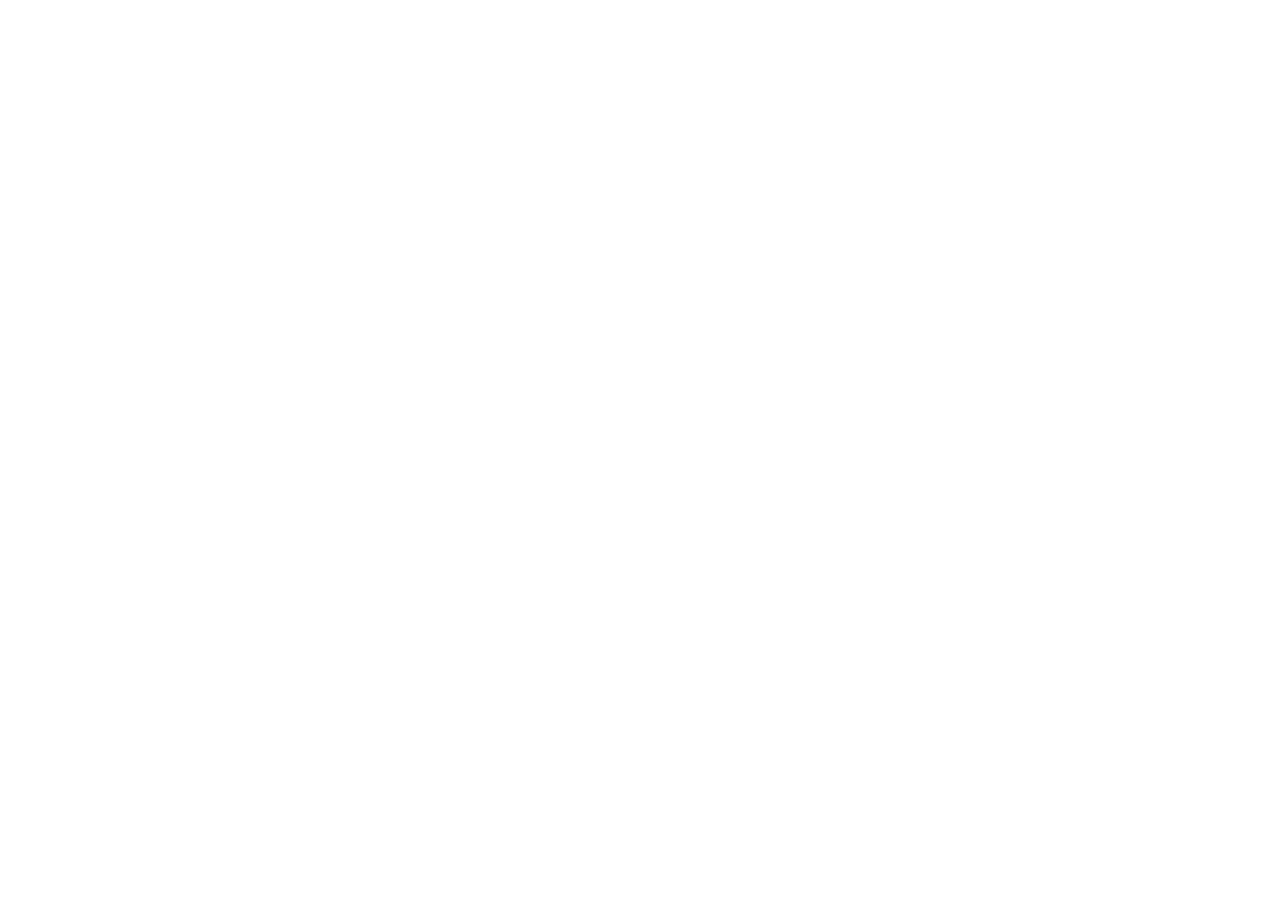
==== index.html @ b54eb77b "Init" ====
<!DOCTYPE html>
<html lang="en">
<head>
	<meta charset="UTF-8">
	<title>Landing</title>
	<!-- Google fonts -->
	<link href="https://fonts.googleapis.com/css?family=Dosis:300,400|Open+Sans:300,400" rel="stylesheet">

	<!-- Et-line icons -->
	<link rel="stylesheet" href="css/et-line.css">

	<!-- Font awesome -->
	<link rel="stylesheet" href="css/font-awesome.min.css">

	<!-- Custom style -->
	<link rel="stylesheet" href="css/style.css">
</head>
<body>
	
</body>
</html>
---- css/et-line.css ----
@font-face {
	font-family: 'et-line';
	src:url('../fonts/et-line.eot');
	src:url('../fonts/et-line.eot?#iefix') format('embedded-opentype'),
		url('../fonts/et-line.woff') format('woff'),
		url('../fonts/et-line.ttf') format('truetype'),
		url('../fonts/et-line.svg#et-line') format('svg');
	font-weight: normal;
	font-style: normal;
}

/* Use the following CSS code if you want to use data attributes for inserting your icons */
[data-icon]:before {
	font-family: 'et-line';
	content: attr(data-icon);
	speak: none;
	font-weight: normal;
	font-variant: normal;
	text-transform: none;
	line-height: 1;
	-webkit-font-smoothing: antialiased;
	-moz-osx-font-smoothing: grayscale;
	display:inline-block;
}

/* Use the following CSS code if you want to have a class per icon */
/*
Instead of a list of all class selectors,
you can use the generic selector below, but it's slower:
[class*="icon-"] {
*/
.icon-mobile, .icon-laptop, .icon-desktop, .icon-tablet, .icon-phone, .icon-document, .icon-documents, .icon-search, .icon-clipboard, .icon-newspaper, .icon-notebook, .icon-book-open, .icon-browser, .icon-calendar, .icon-presentation, .icon-picture, .icon-pictures, .icon-video, .icon-camera, .icon-printer, .icon-toolbox, .icon-briefcase, .icon-wallet, .icon-gift, .icon-bargraph, .icon-grid, .icon-expand, .icon-focus, .icon-edit, .icon-adjustments, .icon-ribbon, .icon-hourglass, .icon-lock, .icon-megaphone, .icon-shield, .icon-trophy, .icon-flag, .icon-map, .icon-puzzle, .icon-basket, .icon-envelope, .icon-streetsign, .icon-telescope, .icon-gears, .icon-key, .icon-paperclip, .icon-attachment, .icon-pricetags, .icon-lightbulb, .icon-layers, .icon-pencil, .icon-tools, .icon-tools-2, .icon-scissors, .icon-paintbrush, .icon-magnifying-glass, .icon-circle-compass, .icon-linegraph, .icon-mic, .icon-strategy, .icon-beaker, .icon-caution, .icon-recycle, .icon-anchor, .icon-profile-male, .icon-profile-female, .icon-bike, .icon-wine, .icon-hotairballoon, .icon-globe, .icon-genius, .icon-map-pin, .icon-dial, .icon-chat, .icon-heart, .icon-cloud, .icon-upload, .icon-download, .icon-target, .icon-hazardous, .icon-piechart, .icon-speedometer, .icon-global, .icon-compass, .icon-lifesaver, .icon-clock, .icon-aperture, .icon-quote, .icon-scope, .icon-alarmclock, .icon-refresh, .icon-happy, .icon-sad, .icon-facebook, .icon-twitter, .icon-googleplus, .icon-rss, .icon-tumblr, .icon-linkedin, .icon-dribbble {
	font-family: 'et-line';
	speak: none;
	font-style: normal;
	font-weight: normal;
	font-variant: normal;
	text-transform: none;
	line-height: 1;
	-webkit-font-smoothing: antialiased;
	-moz-osx-font-smoothing: grayscale;
	display:inline-block;
}
.icon-mobile:before {
	content: "\e000";
}
.icon-laptop:before {
	content: "\e001";
}
.icon-desktop:before {
	content: "\e002";
}
.icon-tablet:before {
	content: "\e003";
}
.icon-phone:before {
	content: "\e004";
}
.icon-document:before {
	content: "\e005";
}
.icon-documents:before {
	content: "\e006";
}
.icon-search:before {
	content: "\e007";
}
.icon-clipboard:before {
	content: "\e008";
}
.icon-newspaper:before {
	content: "\e009";
}
.icon-notebook:before {
	content: "\e00a";
}
.icon-book-open:before {
	content: "\e00b";
}
.icon-browser:before {
	content: "\e00c";
}
.icon-calendar:before {
	content: "\e00d";
}
.icon-presentation:before {
	content: "\e00e";
}
.icon-picture:before {
	content: "\e00f";
}
.icon-pictures:before {
	content: "\e010";
}
.icon-video:before {
	content: "\e011";
}
.icon-camera:before {
	content: "\e012";
}
.icon-printer:before {
	content: "\e013";
}
.icon-toolbox:before {
	content: "\e014";
}
.icon-briefcase:before {
	content: "\e015";
}
.icon-wallet:before {
	content: "\e016";
}
.icon-gift:before {
	content: "\e017";
}
.icon-bargraph:before {
	content: "\e018";
}
.icon-grid:before {
	content: "\e019";
}
.icon-expand:before {
	content: "\e01a";
}
.icon-focus:before {
	content: "\e01b";
}
.icon-edit:before {
	content: "\e01c";
}
.icon-adjustments:before {
	content: "\e01d";
}
.icon-ribbon:before {
	content: "\e01e";
}
.icon-hourglass:before {
	content: "\e01f";
}
.icon-lock:before {
	content: "\e020";
}
.icon-megaphone:before {
	content: "\e021";
}
.icon-shield:before {
	content: "\e022";
}
.icon-trophy:before {
	content: "\e023";
}
.icon-flag:before {
	content: "\e024";
}
.icon-map:before {
	content: "\e025";
}
.icon-puzzle:before {
	content: "\e026";
}
.icon-basket:before {
	content: "\e027";
}
.icon-envelope:before {
	content: "\e028";
}
.icon-streetsign:before {
	content: "\e029";
}
.icon-telescope:before {
	content: "\e02a";
}
.icon-gears:before {
	content: "\e02b";
}
.icon-key:before {
	content: "\e02c";
}
.icon-paperclip:before {
	content: "\e02d";
}
.icon-attachment:before {
	content: "\e02e";
}
.icon-pricetags:before {
	content: "\e02f";
}
.icon-lightbulb:before {
	content: "\e030";
}
.icon-layers:before {
	content: "\e031";
}
.icon-pencil:before {
	content: "\e032";
}
.icon-tools:before {
	content: "\e033";
}
.icon-tools-2:before {
	content: "\e034";
}
.icon-scissors:before {
	content: "\e035";
}
.icon-paintbrush:before {
	content: "\e036";
}
.icon-magnifying-glass:before {
	content: "\e037";
}
.icon-circle-compass:before {
	content: "\e038";
}
.icon-linegraph:before {
	content: "\e039";
}
.icon-mic:before {
	content: "\e03a";
}
.icon-strategy:before {
	content: "\e03b";
}
.icon-beaker:before {
	content: "\e03c";
}
.icon-caution:before {
	content: "\e03d";
}
.icon-recycle:before {
	content: "\e03e";
}
.icon-anchor:before {
	content: "\e03f";
}
.icon-profile-male:before {
	content: "\e040";
}
.icon-profile-female:before {
	content: "\e041";
}
.icon-bike:before {
	content: "\e042";
}
.icon-wine:before {
	content: "\e043";
}
.icon-hotairballoon:before {
	content: "\e044";
}
.icon-globe:before {
	content: "\e045";
}
.icon-genius:before {
	content: "\e046";
}
.icon-map-pin:before {
	content: "\e047";
}
.icon-dial:before {
	content: "\e048";
}
.icon-chat:before {
	content: "\e049";
}
.icon-heart:before {
	content: "\e04a";
}
.icon-cloud:before {
	content: "\e04b";
}
.icon-upload:before {
	content: "\e04c";
}
.icon-download:before {
	content: "\e04d";
}
.icon-target:before {
	content: "\e04e";
}
.icon-hazardous:before {
	content: "\e04f";
}
.icon-piechart:before {
	content: "\e050";
}
.icon-speedometer:before {
	content: "\e051";
}
.icon-global:before {
	content: "\e052";
}
.icon-compass:before {
	content: "\e053";
}
.icon-lifesaver:before {
	content: "\e054";
}
.icon-clock:before {
	content: "\e055";
}
.icon-aperture:before {
	content: "\e056";
}
.icon-quote:before {
	content: "\e057";
}
.icon-scope:before {
	content: "\e058";
}
.icon-alarmclock:before {
	content: "\e059";
}
.icon-refresh:before {
	content: "\e05a";
}
.icon-happy:before {
	content: "\e05b";
}
.icon-sad:before {
	content: "\e05c";
}
.icon-facebook:before {
	content: "\e05d";
}
.icon-twitter:before {
	content: "\e05e";
}
.icon-googleplus:before {
	content: "\e05f";
}
.icon-rss:before {
	content: "\e060";
}
.icon-tumblr:before {
	content: "\e061";
}
.icon-linkedin:before {
	content: "\e062";
}
.icon-dribbble:before {
	content: "\e063";
}
---- css/style.css ----
/* ===== Reset start ===== */
* {
	box-sizing: border-box;
}

body {
	margin: 0;
	background-color: #fff;
	color: #777;
	font: 300 15px/1 'Open Sans', sans-serif;
}

h1, h2, h3, h4, h5, h6 {
	margin: 0;
	font-weight: normal;
}

p {
	margin: 0;
}

a {
	color: inherit;
	text-decoration: none;
}

a:hover, a:active {
	text-decoration: none;
}

ul, ol {
	list-style: none;
	padding: 0;
	margin: 0;
}

img {
	max-width: 100%
}

button {
	outline: none;
	border: none;
	cursor: pointer;
}

blockquote {
	margin: 0;
}
/* ===== Reset end ===== */

/* ===== Ddefault classes start ===== */
/* 
	text color, text align, float, backgrounds colors,text transform 
*/
.text-center {
	text-align: center;
}

.text-right {
	text-align: right;
}

.taxt-justify {
	text-align: justify;
}

.bg-black {
	background-color: #111;
}

.bg-grey {
	background-color: #f8f8f8;
}
/* ===== Ddefault classes end ===== */

/* ===== Default component start ===== */
/* 
	Buttons, text, title, section, small-section, header,
 	footer, form elements, icons, tabs, blockquote, container
 */
.default-section {
 	padding: 135px 0;
}	

.small-section {
 	padding: 70px 0;
}

.container {
 	max-width: 1200px;
 	padding: 0 15px;
 	margin: auto;
 }

.container-fluid {
 	padding: 0 15px;
}

.title {
	font-family: 'Dosis', sans-serif;
	text-transform: uppercase;
	color: #111;
}

.title.title-white {
	color: #fff;
}

.title.section-title {
	font-size: 18px;
	letter-spacing: .5em;
	margin-bottom: 75px;
	font-weight: 400;
}

.title.section-title-light {
	font-size: 18px;
	letter-spacing: .3em;
	margin-bottom: 20px;
	font-weight: 300;
}

.default-text {
	font-size: 15px;
	line-height: 1.7333;
	font-weight: 300;
}

blockquote, .blockquote {
	font-size: 24px;
	font-weight: 300;
	line-height: 1.6;
}

blockquote span, .blockquote span {
	font-size: 11px;
	text-transform: uppercase;
	letter-spacing: .2em;
}

.btn {
	display: inline-block;
	padding: 12px 20px;
	border-radius: 2px;
	font-size: 12px;
	text-transform: uppercase;
	font-weight: 400;
}

.btn.btn-default {
	background-color: #e5e5e5;
	color: #777;
}

.btn.btn-default:hover {
	background-color: #d1d0d0;
}

.btn.btn-black {
	background-color: #323232;
	color: #fff;
}

.btn.btn-black:hover {
	background-color: #000;
}

.btn.btn-xs {
	padding: 7px 15px;
	font-size: 11px;
}
/* ===== Default component start ===== */
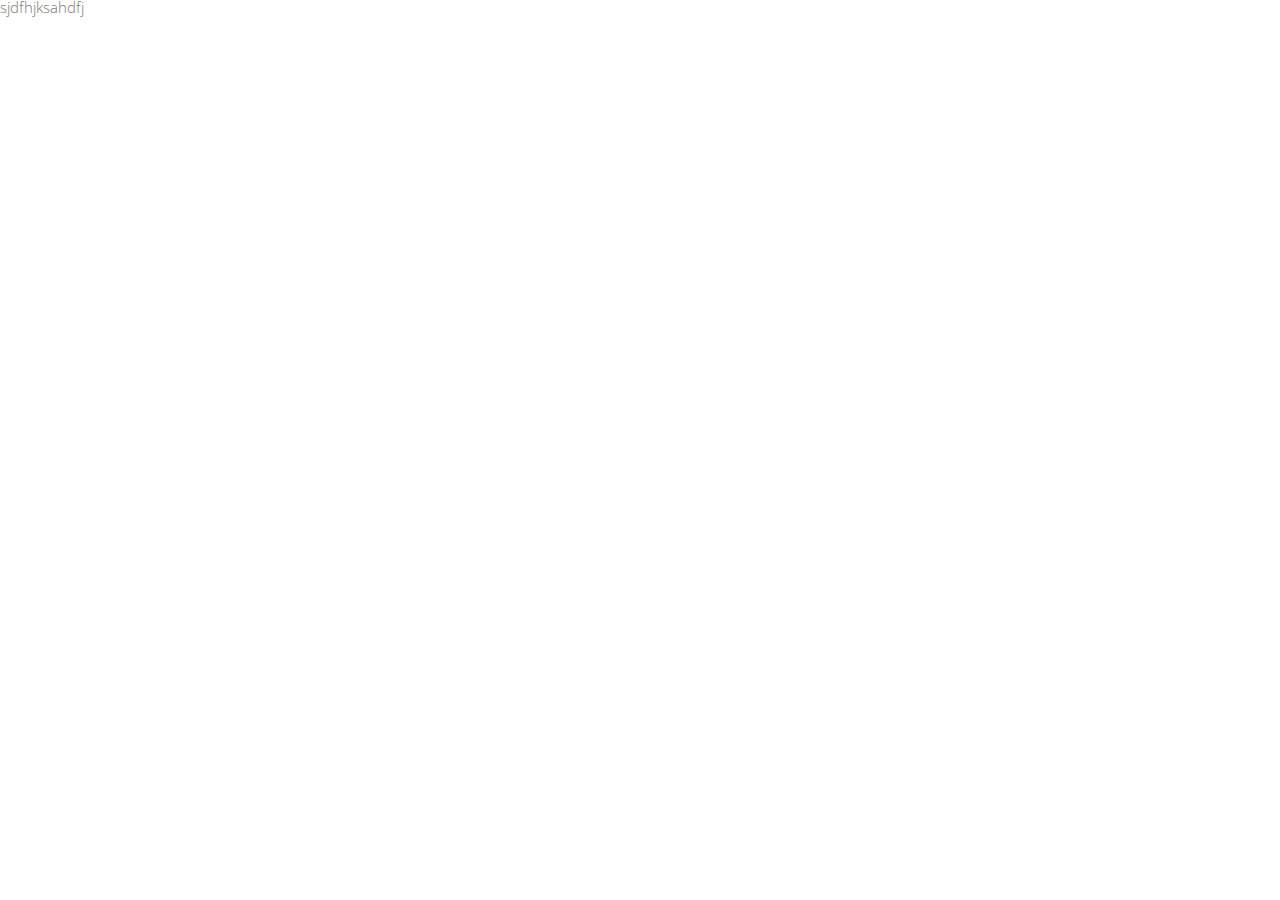
==== commit 5f467bfe: "New commit" ====
--- a/index.html
+++ b/index.html
@@ -16,6 +16,6 @@
 	<link rel="stylesheet" href="css/style.css">
 </head>
 <body>
-	
+	<p>sjdfhjksahdfj</p>
 </body>
 </html>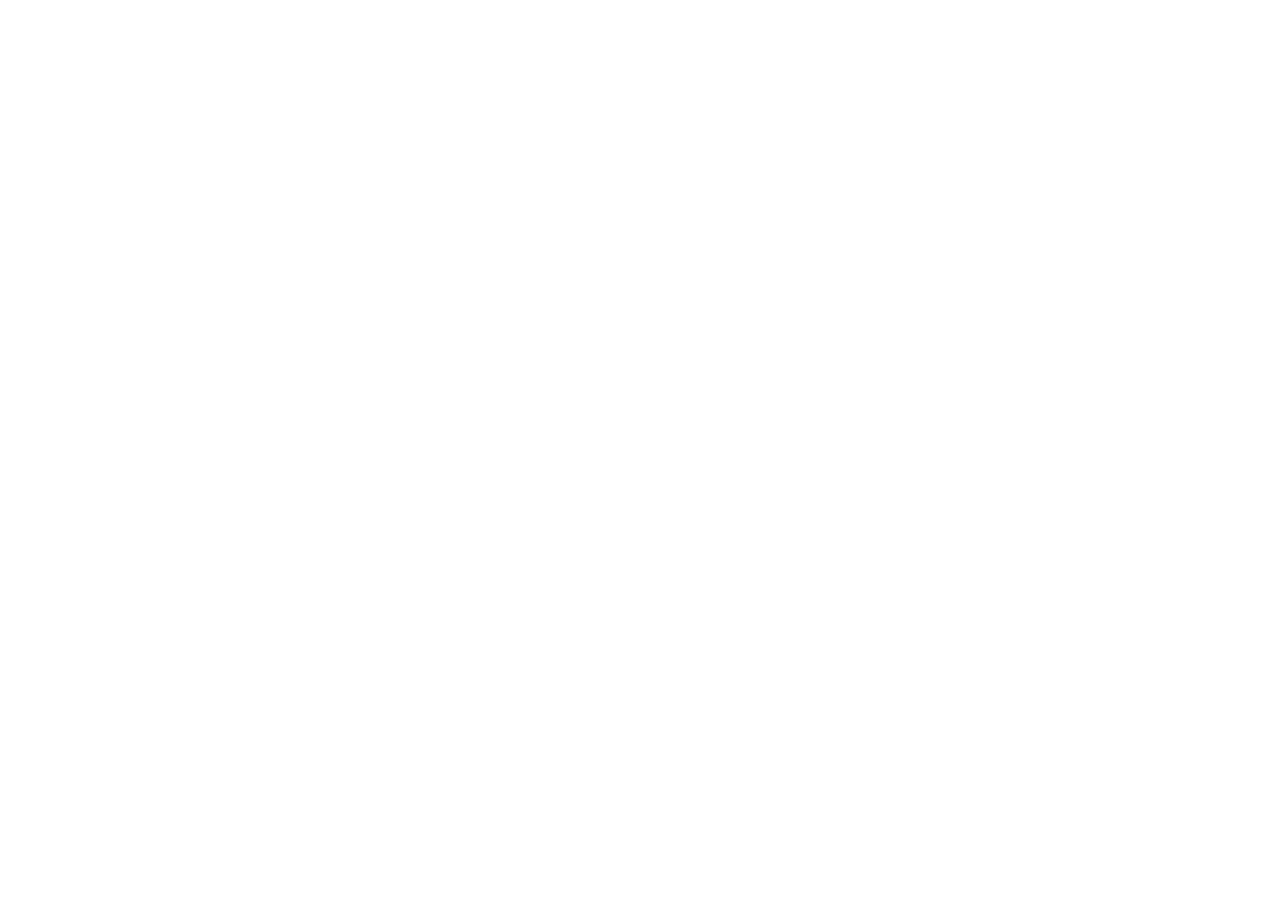
==== commit 19071201: "Init" ====
--- a/index.html
+++ b/index.html
@@ -16,6 +16,6 @@
 	<link rel="stylesheet" href="css/style.css">
 </head>
 <body>
-	<p>sjdfhjksahdfj</p>
+	
 </body>
 </html>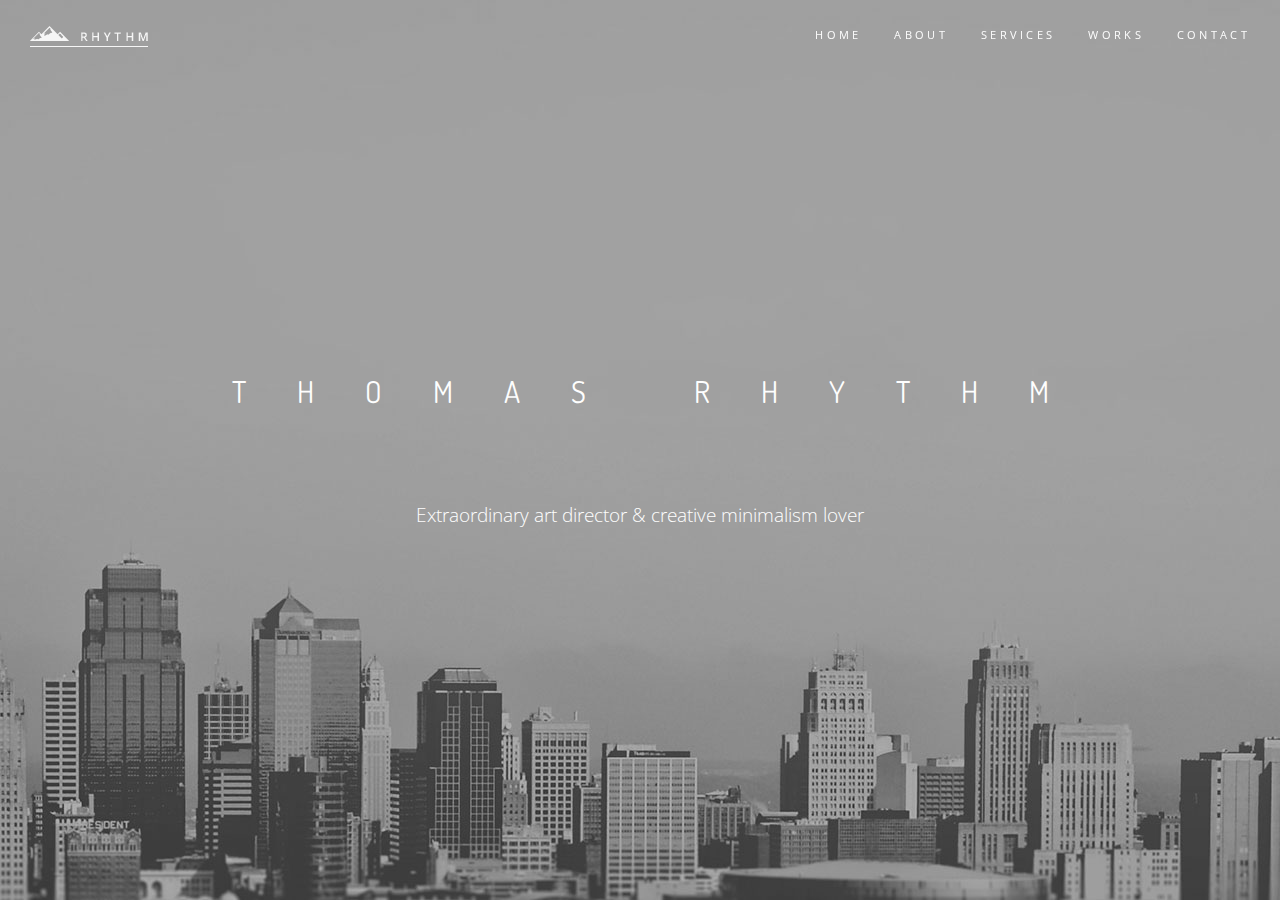
==== commit 404e1a75: "New" ====
--- a/index.html
+++ b/index.html
@@ -16,6 +16,35 @@
 	<link rel="stylesheet" href="css/style.css">
 </head>
 <body>
-	
+	<div class="header">
+		<div class="container-fluid">
+			<!-- logo -->
+			<div class="logo">
+				<a href="#">
+					<img src="img/logo.png" alt="">
+				</a>
+			</div>
+			<!-- / logo end -->
+			<!-- header-nav -->
+			<ul class="header-nav">
+				<li><a href="#">Home</a></li>
+				<li><a href="#">About</a></li>
+				<li><a href="#">Services</a></li>
+				<li><a href="#">Works</a></li>
+				<li><a href="#">Contact</a></li>
+			</ul>
+			<!-- / header-nav end -->
+		</div>
+		<!-- / container -->
+	</div>
+	<!-- / header -->
+	<div class="main">
+		<div class="header-landing-page">
+			<div class="container texet-center">
+				<h1>Thomas Rhythm</h1>
+				<p>Extraordinary art director & creative minimalism lover</p>
+			</div>
+		</div>
+	</div>
 </body>
 </html>--- a/css/style.css
+++ b/css/style.css
@@ -72,6 +72,7 @@
 .bg-grey {
 	background-color: #f8f8f8;
 }
+
 /* ===== Ddefault classes end ===== */
 
 /* ===== Default component start ===== */
@@ -88,7 +89,7 @@
 }
 
 .container {
- 	max-width: 1200px;
+ 	max-width: 1170px;
  	padding: 0 15px;
  	margin: auto;
  }
@@ -170,4 +171,78 @@
 	padding: 7px 15px;
 	font-size: 11px;
 }
-/* ===== Default component start ===== */+/* ===== Default component end ===== */
+
+.header {
+	overflow: hidden;
+	background-color: transparent;
+	position: fixed;
+	top: 0;
+	width: 100%;
+	padding: 26px 15px;
+	z-index: 99;
+}
+
+.header .container-fluid {
+	overflow: hidden;
+}
+.header .logo {
+	float: left;
+}
+
+.header .header-nav {
+	float: right;
+}
+
+.header .header-nav li {
+	float: left;
+}
+
+.header .header-nav li+li {
+	margin-left: 33px;
+}
+
+.header .header-nav a {
+	font-family: 'Open Sans', sans-serif;
+	font-size: 11px;
+	font-weight: 400;
+	letter-spacing: .3em;
+	color: #fefefe;
+	text-transform: uppercase;
+}
+
+.header-landing-page {
+	background: url(../img/Landing-header-img.jpg) no-repeat center / cover;
+	height: 100vh;
+	text-align: center;
+}
+
+.header-landing-page::before {
+	content: '';
+	display: inline-block;
+	height: 100%;
+	vertical-align: middle;
+	margin-left: -4px;
+}
+
+.header-landing-page .container {
+	display: inline-block;
+	vertical-align: middle;
+}
+
+.header-landing-page h1{
+	font-family: 'Dosis', sans-serif;
+	font-size: 30px;
+	font-weight: 400;
+	color: #fefefe;
+	letter-spacing: 1.7em;
+	text-indent: 1.7em;
+	text-transform: uppercase;
+}
+
+.header-landing-page p {
+	padding-top: 100px;
+	font-family: 'Open Sans', sans-serif;
+	font-size: 19px;
+	color: #fefefe;
+}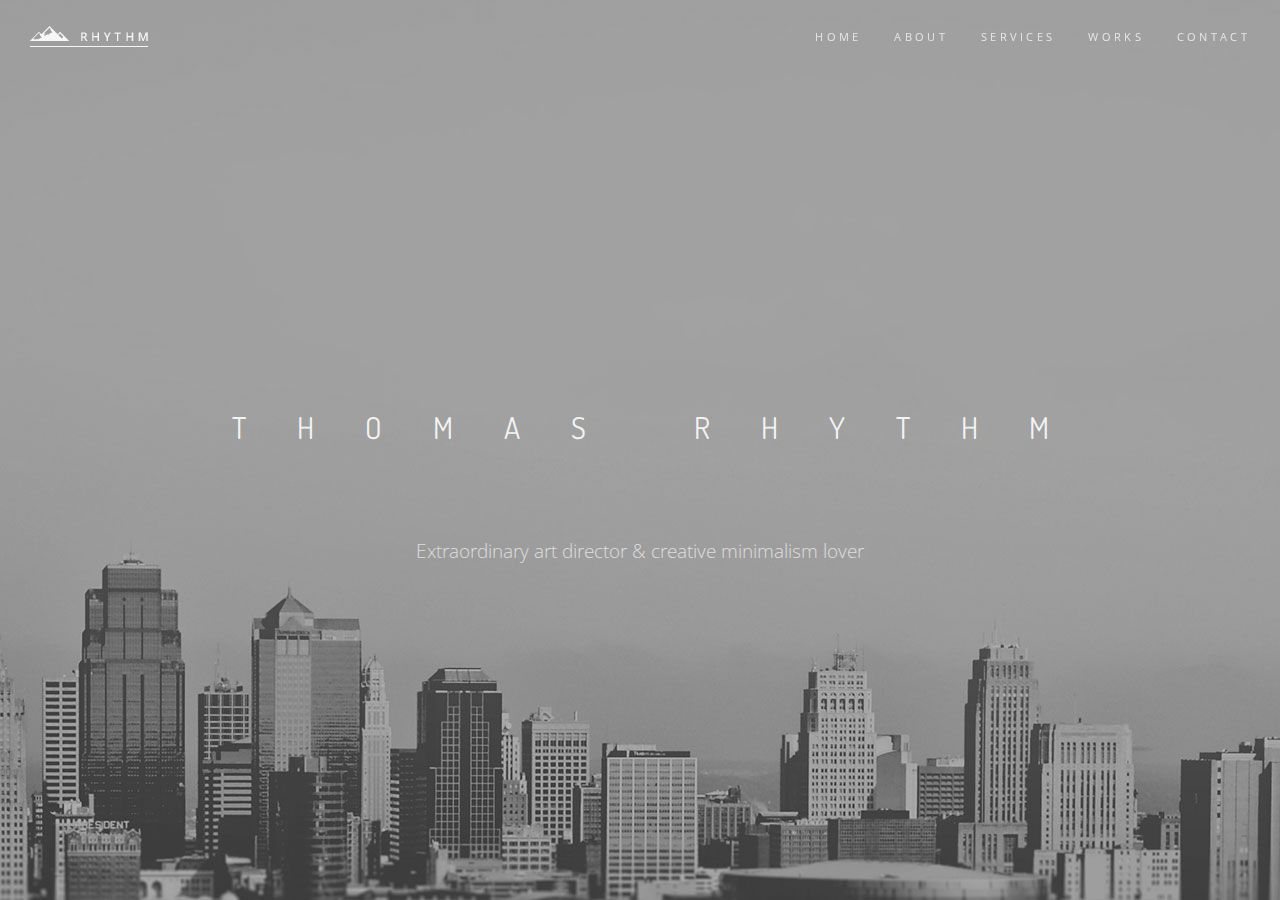
==== commit 2ebaf79d: "new" ====
--- a/index.html
+++ b/index.html
@@ -18,14 +18,12 @@
 <body>
 	<div class="header">
 		<div class="container-fluid">
-			<!-- logo -->
 			<div class="logo">
 				<a href="#">
 					<img src="img/logo.png" alt="">
 				</a>
 			</div>
 			<!-- / logo end -->
-			<!-- header-nav -->
 			<ul class="header-nav">
 				<li><a href="#">Home</a></li>
 				<li><a href="#">About</a></li>
@@ -39,12 +37,16 @@
 	</div>
 	<!-- / header -->
 	<div class="main">
-		<div class="header-landing-page">
-			<div class="container texet-center">
-				<h1>Thomas Rhythm</h1>
-				<p>Extraordinary art director & creative minimalism lover</p>
+		<div class="inner">
+			<div class="inner-content">
+				<h1 class="title">Thomas Rhythm</h1>
+				<span>Extraordinary art director & creative minimalism lover</span>
 			</div>
+			<!-- / container -->
 		</div>
+		<!-- / header-lending-page -->
 	</div>
+	<!-- / main -->
+
 </body>
 </html>--- a/css/style.css
+++ b/css/style.css
@@ -98,81 +98,6 @@
  	padding: 0 15px;
 }
 
-.title {
-	font-family: 'Dosis', sans-serif;
-	text-transform: uppercase;
-	color: #111;
-}
-
-.title.title-white {
-	color: #fff;
-}
-
-.title.section-title {
-	font-size: 18px;
-	letter-spacing: .5em;
-	margin-bottom: 75px;
-	font-weight: 400;
-}
-
-.title.section-title-light {
-	font-size: 18px;
-	letter-spacing: .3em;
-	margin-bottom: 20px;
-	font-weight: 300;
-}
-
-.default-text {
-	font-size: 15px;
-	line-height: 1.7333;
-	font-weight: 300;
-}
-
-blockquote, .blockquote {
-	font-size: 24px;
-	font-weight: 300;
-	line-height: 1.6;
-}
-
-blockquote span, .blockquote span {
-	font-size: 11px;
-	text-transform: uppercase;
-	letter-spacing: .2em;
-}
-
-.btn {
-	display: inline-block;
-	padding: 12px 20px;
-	border-radius: 2px;
-	font-size: 12px;
-	text-transform: uppercase;
-	font-weight: 400;
-}
-
-.btn.btn-default {
-	background-color: #e5e5e5;
-	color: #777;
-}
-
-.btn.btn-default:hover {
-	background-color: #d1d0d0;
-}
-
-.btn.btn-black {
-	background-color: #323232;
-	color: #fff;
-}
-
-.btn.btn-black:hover {
-	background-color: #000;
-}
-
-.btn.btn-xs {
-	padding: 7px 15px;
-	font-size: 11px;
-}
-/* ===== Default component end ===== */
-
 .header {
 	overflow: hidden;
 	background-color: transparent;
@@ -188,36 +113,114 @@
 }
 .header .logo {
 	float: left;
+	font-size: 0;
 }
 
 .header .header-nav {
 	float: right;
+	line-height: 21px;
 }
 
 .header .header-nav li {
 	float: left;
-}
-
-.header .header-nav li+li {
-	margin-left: 33px;
-}
-
-.header .header-nav a {
 	font-family: 'Open Sans', sans-serif;
 	font-size: 11px;
 	font-weight: 400;
 	letter-spacing: .3em;
-	color: #fefefe;
-	text-transform: uppercase;
-}
-
-.header-landing-page {
+	color: rgba(255, 255, 255, .75);
+	text-transform: uppercase;
+}
+
+.header .header-nav li + li {
+	margin-left: 33px;
+}
+
+.title {
+	font-family: 'Dosis', sans-serif;
+	text-transform: uppercase;
+	color: #111;
+}
+
+.title.title-white {
+	color: #fff;
+}
+
+.title.section-title {
+	font-size: 18px;
+	letter-spacing: .5em;
+	margin-bottom: 75px;
+	font-weight: 400;
+}
+
+.title.section-title-light {
+	font-size: 18px;
+	letter-spacing: .3em;
+	margin-bottom: 20px;
+	font-weight: 300;
+}
+
+.default-text {
+	font-size: 15px;
+	line-height: 1.7333;
+	font-weight: 300;
+}
+
+blockquote, .blockquote {
+	font-size: 24px;
+	font-weight: 300;
+	line-height: 1.6;
+}
+
+blockquote span, .blockquote span {
+	font-size: 11px;
+	text-transform: uppercase;
+	letter-spacing: .2em;
+}
+
+.btn {
+	display: inline-block;
+	font-family: 'Open Sans', sans-serif;
+	padding: 12px 20px;
+	border-radius: 2px;
+	font-size: 12px;
+	text-transform: uppercase;
+	font-weight: 400;
+}
+
+.btn.btn-default {
+	background-color: #e5e5e5;
+	color: #777;
+}
+
+.btn.btn-default:hover {
+	background-color: #d1d0d0;
+}
+
+.btn.btn-black {
+	background-color: #323232;
+	color: #fff;
+}
+
+.btn.btn-black:hover {
+	background-color: #000;
+}
+
+.btn.btn-xs {
+	padding: 7px 15px;
+	font-size: 11px;
+}
+/* ===== Default component end ===== */
+
+/* ===== Custom styles start ===== */
+
+.inner {
 	background: url(../img/Landing-header-img.jpg) no-repeat center / cover;
 	height: 100vh;
 	text-align: center;
-}
-
-.header-landing-page::before {
+	padding-top: 73px;
+}
+
+.inner::before {
 	content: '';
 	display: inline-block;
 	height: 100%;
@@ -225,24 +228,25 @@
 	margin-left: -4px;
 }
 
-.header-landing-page .container {
+.inner .inner-content {
 	display: inline-block;
 	vertical-align: middle;
 }
 
-.header-landing-page h1{
-	font-family: 'Dosis', sans-serif;
+.inner .inner-content h1{
 	font-size: 30px;
 	font-weight: 400;
-	color: #fefefe;
+	color: rgba(255, 255, 255, .9);
 	letter-spacing: 1.7em;
 	text-indent: 1.7em;
-	text-transform: uppercase;
-}
-
-.header-landing-page p {
-	padding-top: 100px;
+	margin-bottom: 100px;
+}
+
+.inner .inner-content span {
+	display: block;
 	font-family: 'Open Sans', sans-serif;
 	font-size: 19px;
-	color: #fefefe;
-}+	color: rgba(255, 255, 255, .68);
+}
+
+/* ===== Custom styles end ===== */